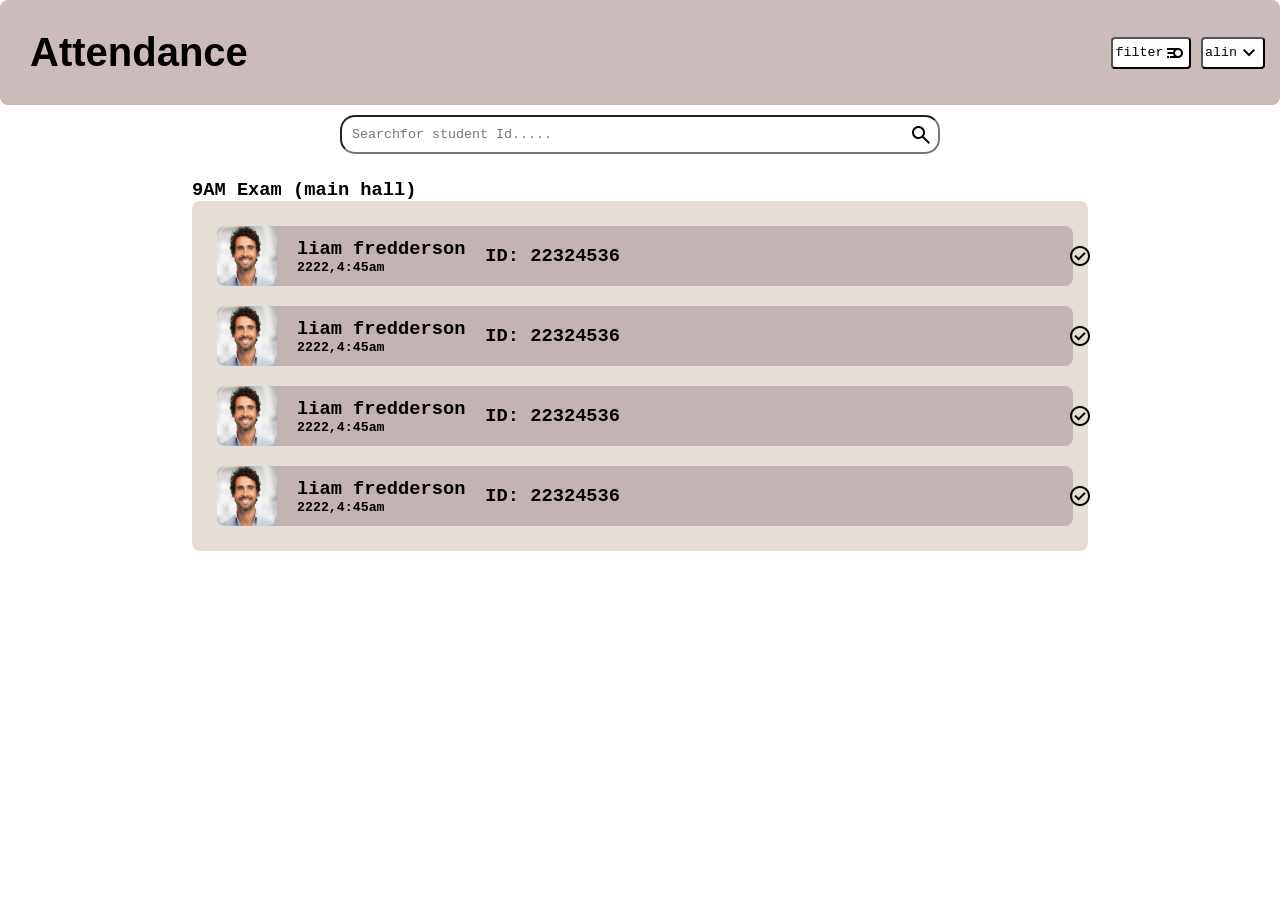
==== attendance.html @ d29f99b3 "first commit" ====
<!DOCTYPE html>
<html lang="en">
<head>
    <meta charset="UTF-8">
    <meta name="viewport" content="width=device-width, initial-scale=1.0">
    <title>Qr Attendance</title>
    <link rel="stylesheet" href="/css_files/attendance.css">
    <link
      rel="stylesheet"
      href="https://fonts.googleapis.com/css2?family=Material+Symbols+Outlined:opsz,wght,FILL,GRAD@20..48,100..700,0..1,-50..200"
    />

</head>
<body>
    <div class="container">
   <div class="att_container">
    <div class="attend">
         <h2>Attendance</h2>
         <div class="filters">
        <button class="btn">filter <span class="material-symbols-outlined">
                    blur_medium
                    </span>
                </button>
        <button class="btn">alin<span class="material-symbols-outlined">
    keyboard_arrow_down
    </span>
            </button>
        </div>
    </div>
    <div class="sear_att">
    <input type="text" placeholder="Searchfor student Id.....">
     <span class="material-symbols-outlined" id="icon"> search </span>
    <!-- <input type="text" name="search" placeholder="Search..."> -->
    </div>
    <h3 class="h3">9AM Exam (main hall)</h3>
    <div class="att_taken"> </div>
<!-- this is the record section -->
   <div class="rec_main">
   <div class="rec_sec">
   <div class="sec">
   <img src="/svg/dash.jpg">
   <div>
   <h3>liam fredderson</h3>
   <h5>2222,4:45am</h5>
   </div>
   <h3>ID: 22324536</h3>
   <span class="material-symbols-outlined" id="checked">
            check_circle
    </span>
   </div> 
   </div>

   <div class="rec_sec">
   <div class="sec">
   <img src="/svg/dash.jpg">
   <div>
   <h3>liam fredderson</h3>
   <h5>2222,4:45am</h5>
   </div>
   <h3>ID: 22324536</h3>
   <span class="material-symbols-outlined" id="checked">
            check_circle
    </span>
   </div> 
   </div>

   <div class="rec_sec">
   <div class="sec">
   <img src="/svg/dash.jpg">
   <div>
   <h3>liam fredderson</h3>
   <h5>2222,4:45am</h5>
   </div>
   <h3>ID: 22324536</h3>
   <span class="material-symbols-outlined"  id="checked">
            check_circle
    </span>
   </div> 
   </div>

   <div class="rec_sec">
   <div class="sec">
   <img src="/svg/dash.jpg">
   <div>
   <h3>liam fredderson</h3>
   <h5>2222,4:45am</h5>
   </div>
   <h3>ID: 22324536</h3>
   <span class="material-symbols-outlined" id="checked">
            check_circle
    </span>
   </div> 
   </div>
   
    </div>

    </div>
</body>
</html>
---- css_files/attendance.css ----
*{margin: 0;
padding: 0;
font-family: 'Courier New', Courier, monospace;
box-sizing: border-box;
}


.container{
    width: 100%;
    min-height: 100vh;
    /* padding: 10px; */
}

 .att_container{
    width: 100%;
    /* max-width: 900px; */
    background: white;
    /* margin: 100px auto 20px; */
    /* padding: 40px 30px 70px; */
    border-radius: 10px;
}

 .attend{
    width: 100%;
    display: flex;
    align-items: center;
    justify-content: space-between;
    padding: 15px;
    background-color: #ccbbbb;
    border-radius: 8px;
    

    h2{
        font-size: 40px;
        font-weight: 700px;
        font-family: 'Franklin Gothic Medium', 'Arial Narrow', Arial, sans-serif;
        padding: 15px;
    }
}
.btn{
    display: inline-flex;
    align-items: center;
    padding: 2px;
    background-color: white;
    border-radius: 4px;
    outline: none;
}

#icon{
  position: absolute;
  top: 13px;
  right: 12px;
  cursor: pointer;
}

.h3{
   width: 70%;
   margin: 0 auto;
   margin-top: 20px;
}

.sear_att{
     position: relative;
  width: fit-content;
  margin: 5px auto;
  display: flex;
  justify-content: center;
}

input[type=text] {
  width: 600px;
  padding: 10px;
  margin: 5px;
  border-radius: 15px;

}

.rec_sec{
    padding: 5px;
}
#checked{
    position: relative;
    left: 50%;
}

.sec{
    width: 100%;
    display: flex;
    align-items: center;
    margin: 5px;
    gap: 20px;
    /* border: 1px solid black; */
    border-radius: 8px;
    background-color: #c3b3b3;
    transition: 0.4s ease;
    cursor: pointer;
}

 .sec:hover{
    -ms-transform: scale(1.1);
    -webkit-transform: scale(1.1);

    transform: scale(1.1);
 }
.rec_main{
    width: 70%;
    background-color: rgb(228, 222, 215);
    padding: 15px;
    margin: 0 auto 10px;
    border-radius: 8px;
}

.rec_sec img{
width: 60px;
height: 60px;
border-radius: 10px;
}
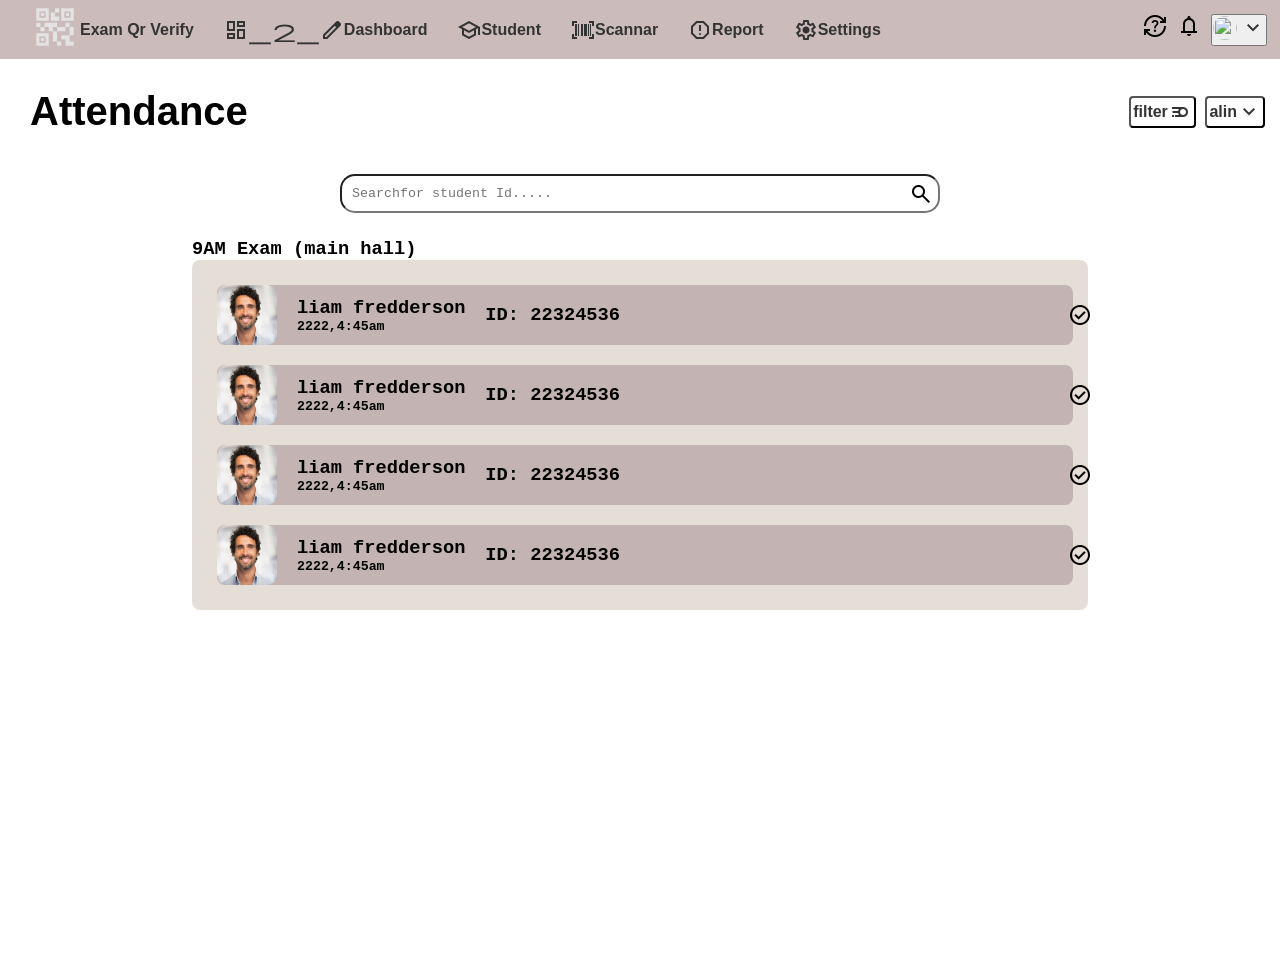
==== commit a1e6dd24: "fishstikes" ====
--- a/attendance.html
+++ b/attendance.html
@@ -12,6 +12,69 @@
 
 </head>
 <body>
+
+
+ <div class="navigate">
+      <div class="nav_house">
+        <div class="logo">
+          <div class="logod"><img src="svg/qr.svg" class="imggg" /></div>
+          <a href="#">Exam Qr Verify</a>
+        </div>
+        <div class="list_items">
+          <ul class="nav_links">
+            <li>
+              <a href="/">
+                <span class="material-symbols-outlined">
+                  dashboard_2_edit
+                </span>
+                Dashboard
+              </a>
+            </li>
+            <span> </span>
+            <li>
+              <a href="/">
+                <span class="material-symbols-outlined"> school </span>
+                Student
+              </a>
+            </li>
+            <span> </span>
+            <li>
+              <a href="/scannerLog.html">
+                <span class="material-symbols-outlined"> barcode_scanner </span>
+                Scannar
+              </a>
+            </li>
+            <li>
+              <a href="/attendance.html">
+                <span class="material-symbols-outlined"> report </span>
+                Report
+              </a>
+            </li>
+            <li>
+              <a href="/">
+                <span class="material-symbols-outlined"> Settings </span>
+                Settings
+              </a>
+            </li>
+          </ul>
+        </div>
+      </div>
+      <!-- thhis is the dropdown part -->
+      <div class="fa">
+        <span class="material-symbols-outlined"> question_exchange </span>
+
+        <span class="material-symbols-outlined"> notifications </span>
+
+
+        <button class="drop_btn">
+        <img src="dash.jpg" class="fa_img" />
+        <span class="material-symbols-outlined"> keyboard_arrow_down </span>
+        </button>
+      </div>
+    </div>
+
+
+    
     <div class="container">
    <div class="att_container">
     <div class="attend">
--- a/css_files/attendance.css
+++ b/css_files/attendance.css
@@ -5,9 +5,91 @@
 }
 
 
+
+
+li,
+a,
+button {
+  font-family: "montserrat", sans-serif;
+  font-weight: 700;
+  font-size: 16px;
+  color: #333;
+  text-decoration: none;
+}
+
+.navigate {
+  display: flex;
+  justify-content: space-between;
+  align-items: center;
+  padding: 2px 1%;
+  padding-left: 0;
+  background-color: #ccbbbb;
+}
+.nav_house{
+    display: flex;
+    align-items: center;
+    justify-content:space-between;
+    /* padding: 0 20px; */
+    
+}
+
+
+.logo {
+  cursor: pointer;
+  display: flex;
+  align-items: center;
+  padding: 0 30px;
+  
+  /* border: 1px solid red; */
+}
+.imggg {
+  width: 50px;
+  /* height: 100px; h */
+}
+
+.nav_links {
+  list-style: none;
+  display: flex;
+  justify-content: space-evenly;
+  align-items: center;
+}
+
+.nav_links li {
+  padding: 0 30px;
+  padding-left:0;
+  /* gap: 20px; */
+
+  a {
+    display: flex;
+    align-items: center;
+  }
+}
+
+
+i {
+  font-style: normal;
+}
+
+.fa_img {
+  width: 24px;
+  height: 24px;
+  border-radius: 50%;
+}
+/* 
+.fa  .material-symbols-outlined{
+  padding: 0 10px;
+} */
+
+.fa{
+  display: flex;
+  gap: 10px;
+}
+ /* this is the not the navbar section */
+
 .container{
     width: 100%;
     min-height: 100vh;
+    overflow: hidden;
     /* padding: 10px; */
 }
 
@@ -26,7 +108,7 @@
     align-items: center;
     justify-content: space-between;
     padding: 15px;
-    background-color: #ccbbbb;
+    background-color: #fff;
     border-radius: 8px;
     
 
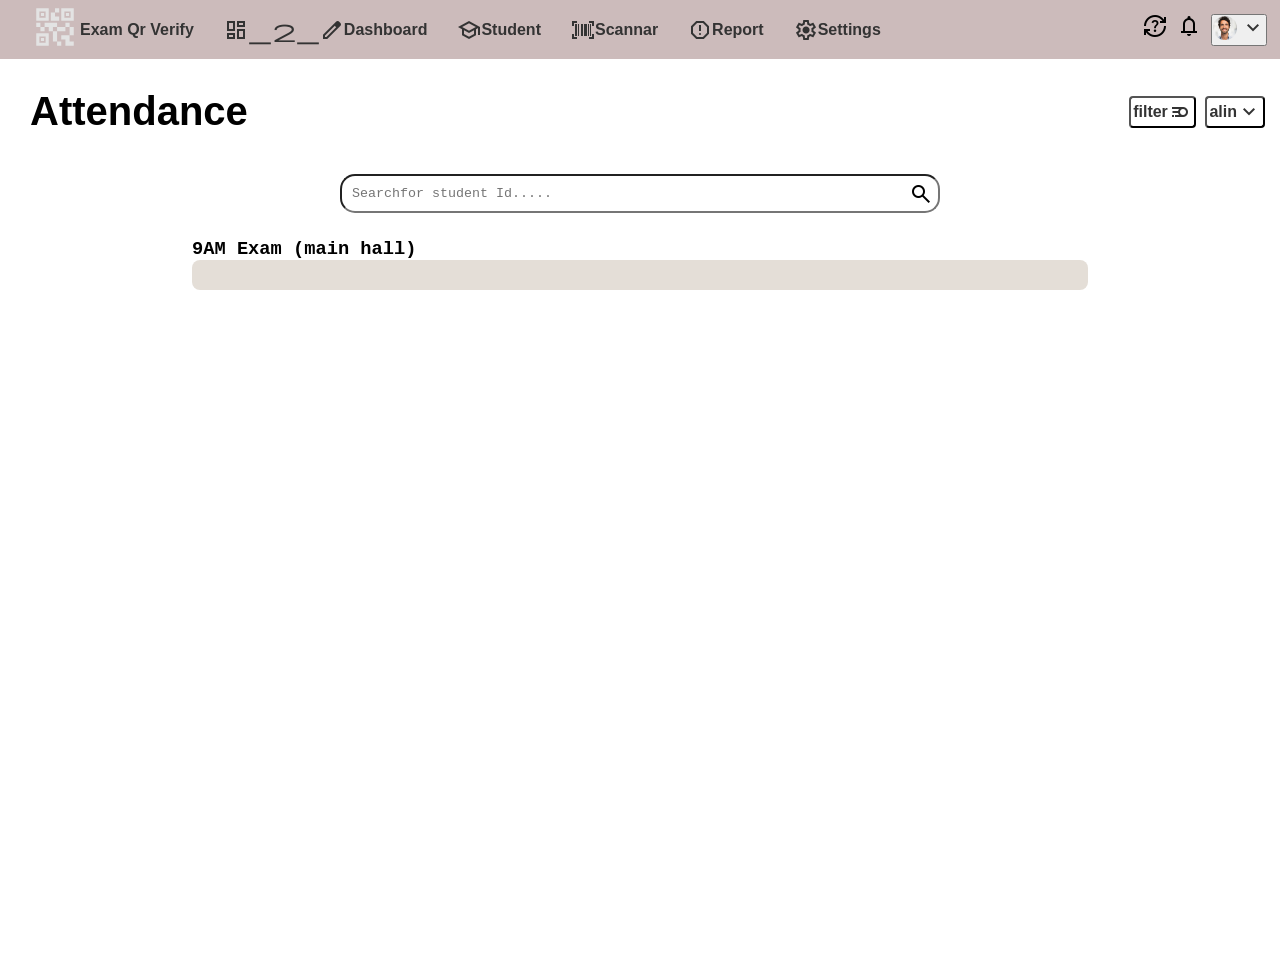
==== commit ad8ddea2: "render exam info" ====
--- a/attendance.html
+++ b/attendance.html
@@ -1,20 +1,17 @@
-<!DOCTYPE html>
+<!doctype html>
 <html lang="en">
-<head>
-    <meta charset="UTF-8">
-    <meta name="viewport" content="width=device-width, initial-scale=1.0">
+  <head>
+    <meta charset="UTF-8" />
+    <meta name="viewport" content="width=device-width, initial-scale=1.0" />
     <title>Qr Attendance</title>
-    <link rel="stylesheet" href="/css_files/attendance.css">
+    <link rel="stylesheet" href="/css_files/attendance.css" />
     <link
       rel="stylesheet"
       href="https://fonts.googleapis.com/css2?family=Material+Symbols+Outlined:opsz,wght,FILL,GRAD@20..48,100..700,0..1,-50..200"
     />
-
-</head>
-<body>
-
-
- <div class="navigate">
+  </head>
+  <body>
+    <div class="navigate">
       <div class="nav_house">
         <div class="logo">
           <div class="logod"><img src="svg/qr.svg" class="imggg" /></div>
@@ -65,98 +62,59 @@
 
         <span class="material-symbols-outlined"> notifications </span>
 
-
         <button class="drop_btn">
-        <img src="dash.jpg" class="fa_img" />
-        <span class="material-symbols-outlined"> keyboard_arrow_down </span>
+          <img src="/svg/dash.jpg" class="fa_img" />
+          <span class="material-symbols-outlined"> keyboard_arrow_down </span>
         </button>
       </div>
     </div>
 
+    <div class="container">
+      <div class="att_container">
+        <div class="attend">
+          <h2>Attendance</h2>
+          <div class="filters">
+            <button class="btn">
+              filter
+              <span class="material-symbols-outlined"> blur_medium </span>
+            </button>
+            <button class="btn">
+              alin<span class="material-symbols-outlined">
+                keyboard_arrow_down
+              </span>
+            </button>
+          </div>
+        </div>
+        <div class="sear_att">
+          <input type="text" placeholder="Searchfor student Id....." />
+          <span class="material-symbols-outlined" id="icon"> search </span>
+          <!-- <input type="text" name="search" placeholder="Search..."> -->
+        </div>
+        <h3 class="h3">9AM Exam (main hall)</h3>
+        <div class="att_taken"></div>
 
-    
-    <div class="container">
-   <div class="att_container">
-    <div class="attend">
-         <h2>Attendance</h2>
-         <div class="filters">
-        <button class="btn">filter <span class="material-symbols-outlined">
-                    blur_medium
-                    </span>
-                </button>
-        <button class="btn">alin<span class="material-symbols-outlined">
-    keyboard_arrow_down
-    </span>
-            </button>
+        <!-- this is the record section -->
+        <div class="rec_main" id="rec_main">
+          <!-- rec -->
+          <div class="rec_sec">
+            <div class="sec">
+              <img src="/svg/dash.jpg" />
+              <div>
+                <h3>liam fredderson</h3>
+                <h5>2222,4:45am</h5>
+              </div>
+              <h3>ID: 22324536</h3>
+              <span class="material-symbols-outlined" id="checked">
+                check_circle
+              </span>
+            </div>
+          </div>
+
+          <!-- rec -->
         </div>
-    </div>
-    <div class="sear_att">
-    <input type="text" placeholder="Searchfor student Id.....">
-     <span class="material-symbols-outlined" id="icon"> search </span>
-    <!-- <input type="text" name="search" placeholder="Search..."> -->
-    </div>
-    <h3 class="h3">9AM Exam (main hall)</h3>
-    <div class="att_taken"> </div>
-<!-- this is the record section -->
-   <div class="rec_main">
-   <div class="rec_sec">
-   <div class="sec">
-   <img src="/svg/dash.jpg">
-   <div>
-   <h3>liam fredderson</h3>
-   <h5>2222,4:45am</h5>
-   </div>
-   <h3>ID: 22324536</h3>
-   <span class="material-symbols-outlined" id="checked">
-            check_circle
-    </span>
-   </div> 
-   </div>
-
-   <div class="rec_sec">
-   <div class="sec">
-   <img src="/svg/dash.jpg">
-   <div>
-   <h3>liam fredderson</h3>
-   <h5>2222,4:45am</h5>
-   </div>
-   <h3>ID: 22324536</h3>
-   <span class="material-symbols-outlined" id="checked">
-            check_circle
-    </span>
-   </div> 
-   </div>
-
-   <div class="rec_sec">
-   <div class="sec">
-   <img src="/svg/dash.jpg">
-   <div>
-   <h3>liam fredderson</h3>
-   <h5>2222,4:45am</h5>
-   </div>
-   <h3>ID: 22324536</h3>
-   <span class="material-symbols-outlined"  id="checked">
-            check_circle
-    </span>
-   </div> 
-   </div>
-
-   <div class="rec_sec">
-   <div class="sec">
-   <img src="/svg/dash.jpg">
-   <div>
-   <h3>liam fredderson</h3>
-   <h5>2222,4:45am</h5>
-   </div>
-   <h3>ID: 22324536</h3>
-   <span class="material-symbols-outlined" id="checked">
-            check_circle
-    </span>
-   </div> 
-   </div>
-   
+      </div>
     </div>
 
-    </div>
-</body>
-</html>+    <script src="/script/attendance.js"></script>
+  </body>
+</html>
